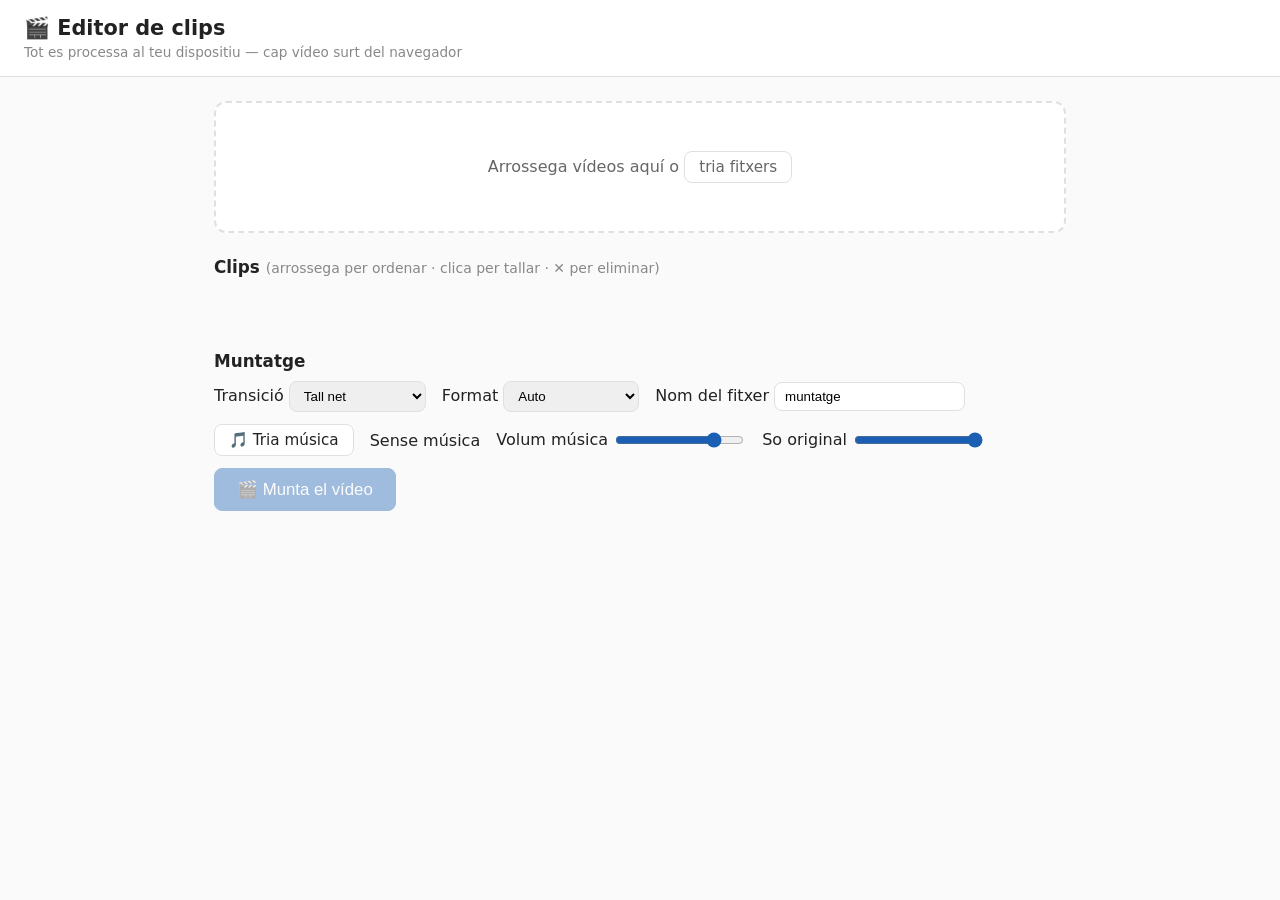
==== pwa/index.html @ 93bd377c "feat: versio PWA amb ffmpeg.wasm (processament al navegador) + smoke test E2E Co-Authored-By: Claude" ====
<!DOCTYPE html>
<html lang="ca">
<head>
<meta charset="utf-8">
<title>Editor de clips</title>
<meta name="viewport" content="width=device-width, initial-scale=1">
<meta name="theme-color" content="#1a5fb4">
<link rel="manifest" href="manifest.json">
<link rel="icon" href="icon-192.png">
<link rel="apple-touch-icon" href="icon-192.png">
<link rel="stylesheet" href="style.css">
</head>
<body>
<header><h1>🎬 Editor de clips</h1><p class="tagline">Tot es processa al teu dispositiu — cap vídeo surt del navegador</p></header>
<main>
  <section id="drop-zone">
    <p>Arrossega vídeos aquí o
      <label class="btn">tria fitxers<input id="file-input" type="file"
        accept="video/mp4,video/quicktime,.mp4,.mov,.m4v" multiple hidden></label>
    </p>
    <p id="upload-status" hidden>Llegint…</p>
  </section>

  <section>
    <h2>Clips <small>(arrossega per ordenar · clica per tallar · ✕ per eliminar)</small></h2>
    <div id="clip-list"></div>
  </section>

  <section id="editor" hidden>
    <h2 id="editor-title"></h2>
    <video id="preview" controls playsinline></video>
    <div class="trim-row">
      <label>Inici
        <input id="trim-start" type="range" min="0" step="0.1">
        <span id="start-val"></span> s
        <button id="set-start" class="btn small" title="Fes servir el punt actual del vídeo">◀ marca aquí</button>
      </label>
      <label>Fi
        <input id="trim-end" type="range" min="0" step="0.1">
        <span id="end-val"></span> s
        <button id="set-end" class="btn small" title="Fes servir el punt actual del vídeo">marca aquí ▶</button>
      </label>
    </div>
    <button id="close-editor" class="btn">Fet</button>
  </section>

  <section id="settings">
    <h2>Muntatge</h2>
    <div class="row">
      <label>Transició
        <select id="transition">
          <option value="cut">Tall net</option>
          <option value="crossfade">Fosa entre clips</option>
          <option value="fadeblack">Fosa a negre</option>
        </select>
      </label>
      <label>Format
        <select id="format">
          <option value="auto">Auto</option>
          <option value="16:9">Horitzontal 16:9</option>
          <option value="9:16">Vertical 9:16</option>
        </select>
      </label>
      <label>Nom del fitxer <input id="out-name" type="text" value="muntatge"></label>
    </div>
    <div class="row">
      <label class="btn">🎵 Tria música<input id="music-input" type="file"
        accept="audio/*,.mp3,.m4a,.wav,.aac,.ogg" hidden></label>
      <span id="music-name">Sense música</span>
      <label>Volum música <input id="music-vol" type="range" min="0" max="100" value="80"></label>
      <label>So original <input id="orig-vol" type="range" min="0" max="100" value="100"></label>
    </div>
    <button id="assemble" class="btn primary" disabled>🎬 Munta el vídeo</button>
    <p id="status" class="status"></p>
    <div id="progress" hidden><div id="progress-bar"></div><span id="progress-text"></span></div>
    <p id="error" class="error" hidden></p>
    <div id="result" hidden>
      <h2>Resultat</h2>
      <video id="result-video" controls playsinline></video>
      <p><a id="download" class="btn primary">⬇ Descarrega el vídeo</a> <span id="result-path"></span></p>
    </div>
  </section>
</main>
<script src="vendor/Sortable.min.js"></script>
<script src="vendor/ffmpeg.js"></script>
<script src="engine.js"></script>
<script src="app.js"></script>
</body>
</html>
---- pwa/style.css ----
:root { --accent: #1a5fb4; --bg: #fafafa; --card: #fff; --line: #e0e0e0; }
* { box-sizing: border-box; }
body { margin: 0; font-family: "Segoe UI", system-ui, sans-serif; background: var(--bg); color: #222; }
header { padding: 16px 24px; border-bottom: 1px solid var(--line); background: #fff; }
h1 { margin: 0; font-size: 1.3rem; }
main { max-width: 900px; margin: 0 auto; padding: 24px; display: flex; flex-direction: column; gap: 24px; }
section h2 { font-size: 1.05rem; margin: 0 0 10px; }
small { color: #888; font-weight: normal; }

#drop-zone { border: 2px dashed var(--line); border-radius: 12px; padding: 32px; text-align: center; color: #666; background: var(--card); }
#drop-zone.over { border-color: var(--accent); background: #eef4fb; }

.btn { display: inline-block; padding: 6px 14px; border: 1px solid var(--line); border-radius: 8px; background: #fff; cursor: pointer; font-size: 0.95rem; }
.btn.primary { background: var(--accent); color: #fff; border-color: var(--accent); font-size: 1.05rem; padding: 10px 22px; }
.btn.small { padding: 2px 8px; font-size: 0.8rem; }
button:disabled { opacity: 0.4; cursor: default; }

#clip-list { display: flex; flex-wrap: wrap; gap: 12px; min-height: 40px; }
.card { width: 180px; background: var(--card); border: 1px solid var(--line); border-radius: 10px; overflow: hidden; cursor: grab; position: relative; }
.card img { width: 100%; height: 100px; object-fit: cover; display: block; background: #000; }
.card-info { padding: 8px; display: flex; flex-direction: column; gap: 2px; }
.card-name { font-size: 0.85rem; overflow: hidden; text-overflow: ellipsis; white-space: nowrap; }
.card-trim { font-size: 0.8rem; color: var(--accent); }
.card .del { position: absolute; top: 6px; right: 6px; border: 0; background: rgba(0,0,0,.55); color: #fff; border-radius: 50%; width: 24px; height: 24px; cursor: pointer; }
.sortable-ghost { opacity: 0.4; }

#editor video, #result video { width: 100%; max-height: 420px; background: #000; border-radius: 10px; }
.trim-row { display: flex; flex-direction: column; gap: 8px; margin: 12px 0; }
.trim-row label { display: flex; align-items: center; gap: 8px; }
.trim-row input[type=range] { flex: 1; accent-color: var(--accent); }

.row { display: flex; flex-wrap: wrap; gap: 16px; align-items: center; margin-bottom: 12px; }
select, input[type=text] { padding: 6px 10px; border: 1px solid var(--line); border-radius: 8px; }
.row input[type=range] { accent-color: var(--accent); vertical-align: middle; }

#progress { margin-top: 12px; background: var(--line); border-radius: 8px; overflow: hidden; position: relative; height: 26px; }
#progress-bar { height: 100%; width: 0; background: var(--accent); transition: width .4s; }
#progress-text { position: absolute; inset: 0; display: flex; align-items: center; justify-content: center; font-size: .85rem; color: #222; }

.error { color: #b3261e; white-space: pre-wrap; }
#result { margin-top: 16px; }

.tagline { margin: 4px 0 0; font-size: .85rem; color: #888; }
.status { color: var(--accent); font-size: .9rem; min-height: 1.2em; margin: 8px 0 0; }
#download { text-decoration: none; }
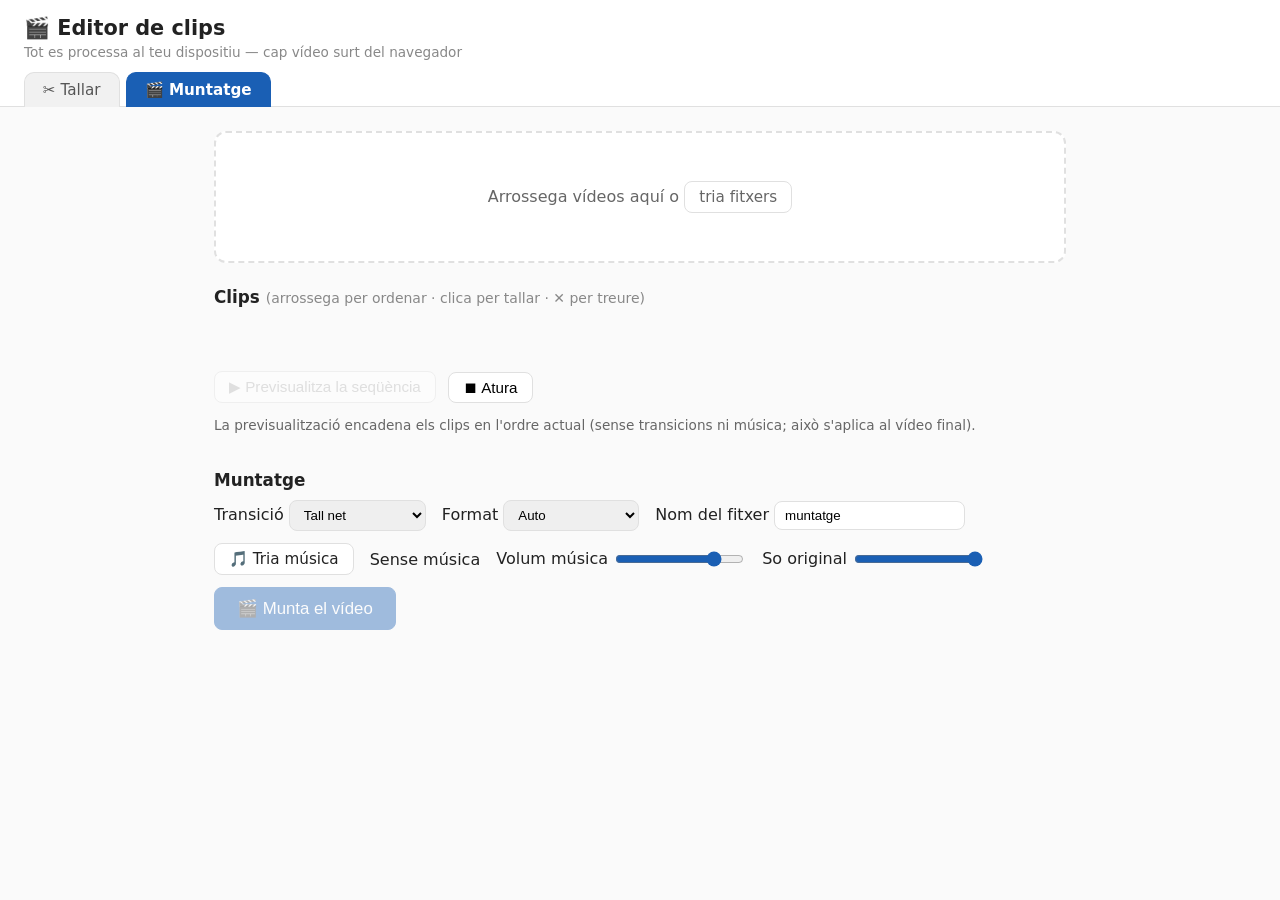
==== commit 1e930656: "feat: previsualitzacio de la sequencia al Muntatge (encadena clips en l'ordre actual) Co-Authored-By" ====
--- a/pwa/index.html
+++ b/pwa/index.html
@@ -11,7 +11,11 @@
 <link rel="stylesheet" href="style.css">
 </head>
 <body>
-<header><h1>🎬 Editor de clips</h1><p class="tagline">Tot es processa al teu dispositiu — cap vídeo surt del navegador</p></header>
+<header>
+  <h1>🎬 Editor de clips</h1>
+  <p class="tagline">Tot es processa al teu dispositiu — cap vídeo surt del navegador</p>
+  <nav class="nav"><a href="talls.html">✂ Tallar</a><a href="index.html" class="active">🎬 Muntatge</a></nav>
+</header>
 <main>
   <section id="drop-zone">
     <p>Arrossega vídeos aquí o
@@ -22,8 +26,16 @@
   </section>
 
   <section>
-    <h2>Clips <small>(arrossega per ordenar · clica per tallar · ✕ per eliminar)</small></h2>
+    <h2>Clips <small>(arrossega per ordenar · clica per tallar · ✕ per treure)</small></h2>
     <div id="clip-list"></div>
+    <div class="seq-controls">
+      <button id="seq-play" class="btn" disabled>▶ Previsualitza la seqüència</button>
+      <button id="seq-stop" class="btn" hidden>⏹ Atura</button>
+      <span id="seq-label" class="seq-label"></span>
+    </div>
+    <video id="seq-video" playsinline hidden></video>
+    <p class="hint">La previsualització encadena els clips en l'ordre actual (sense transicions ni música;
+      això s'aplica al vídeo final).</p>
   </section>
 
   <section id="editor" hidden>
--- a/pwa/style.css
+++ b/pwa/style.css
@@ -43,3 +43,33 @@
 .tagline { margin: 4px 0 0; font-size: .85rem; color: #888; }
 .status { color: var(--accent); font-size: .9rem; min-height: 1.2em; margin: 8px 0 0; }
 #download { text-decoration: none; }
+
+.nav { margin-top: 12px; margin-bottom: -17px; display: flex; gap: 6px; }
+.nav a { padding: 8px 18px; border: 1px solid var(--line); border-bottom: none; border-radius: 10px 10px 0 0; background: #f1f1f1; color: #555; text-decoration: none; font-size: .95rem; }
+.nav a.active { background: var(--accent); color: #fff; border-color: var(--accent); font-weight: 600; }
+.hint { font-size: .85rem; color: #666; }
+#saved-list { margin: 6px 0; padding-left: 20px; }
+#saved-list li { margin: 4px 0; }
+#saved-list a { color: var(--accent); }
+
+.cut-steps { display: flex; gap: 10px; flex-wrap: wrap; margin: 12px 0 6px; }
+.btn.step { flex: 1; min-width: 150px; font-size: 1.05rem; padding: 12px 16px; }
+.cut-info { color: var(--accent); font-size: .95rem; min-height: 1.3em; }
+details.fine { margin: 8px 0; }
+details.fine summary { cursor: pointer; color: #666; font-size: .9rem; }
+.del-saved { border: 0; background: #eee; color: #666; border-radius: 50%; width: 22px; height: 22px; cursor: pointer; margin-left: 8px; }
+.del-saved:hover { background: #b3261e; color: #fff; }
+
+.cut-name-row { display: flex; align-items: center; gap: 10px; margin: 6px 0; font-size: .95rem; }
+.cut-name-row input { flex: 1; max-width: 320px; }
+
+.ren-saved { border: 0; background: #eee; color: #666; border-radius: 50%; width: 22px; height: 22px; cursor: pointer; margin-left: 8px; }
+.ren-saved:hover { background: var(--accent); color: #fff; }
+
+.ord { position: absolute; top: 6px; left: 6px; background: var(--accent); color: #fff; width: 26px; height: 26px; border-radius: 50%; display: flex; align-items: center; justify-content: center; font-weight: 700; font-size: .9rem; z-index: 1; pointer-events: none; }
+.card img { -webkit-user-drag: none; user-select: none; }
+.card { touch-action: manipulation; }
+
+.seq-controls { display: flex; align-items: center; gap: 12px; margin-top: 14px; }
+.seq-label { color: var(--accent); font-size: .95rem; }
+#seq-video { width: 100%; max-height: 420px; background: #000; border-radius: 10px; margin-top: 10px; }
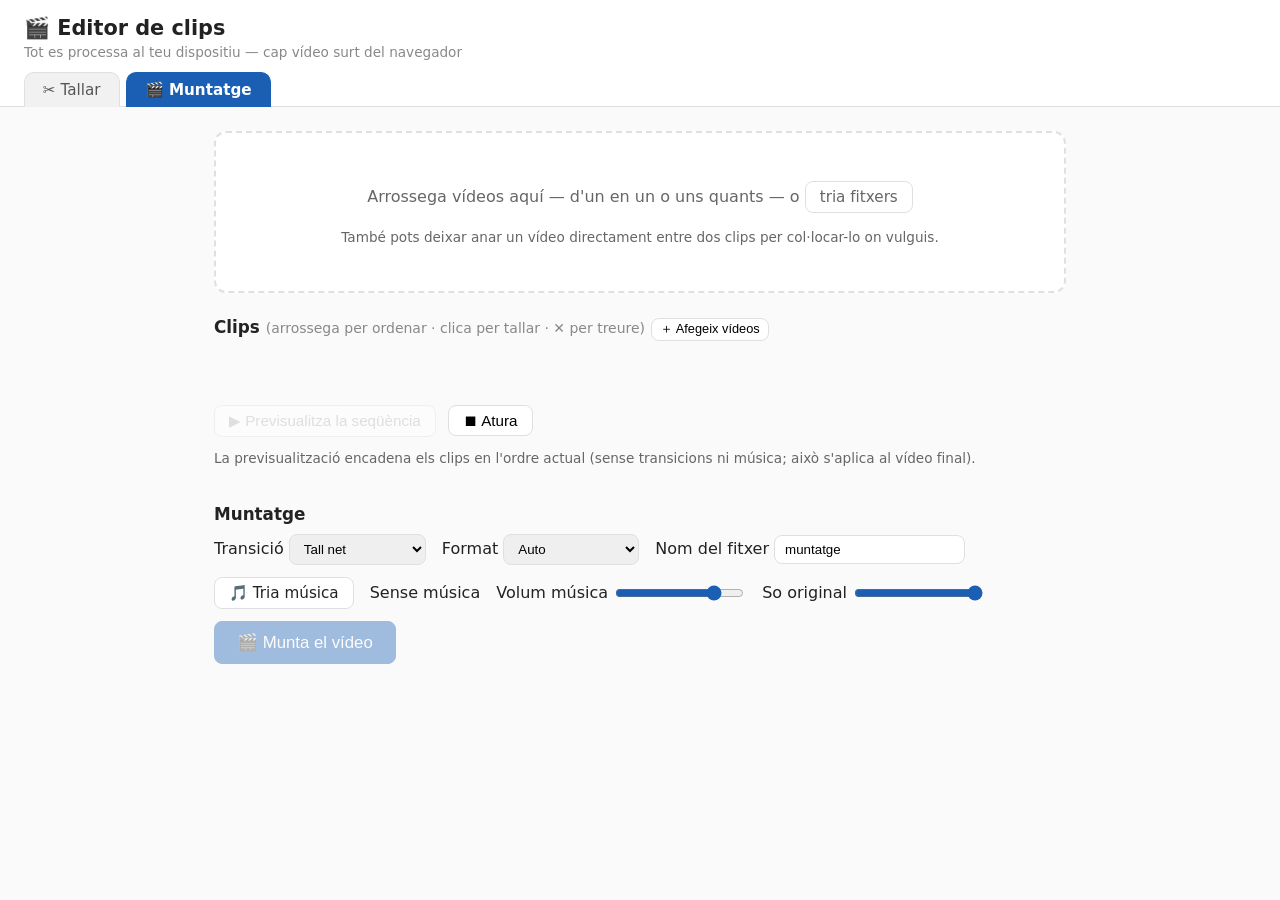
==== commit f7dddd17: "feat: pujada incremental d'un en un + insercio de videos a la posicio on es deixen anar Co-Authored-" ====
--- a/pwa/index.html
+++ b/pwa/index.html
@@ -18,15 +18,17 @@
 </header>
 <main>
   <section id="drop-zone">
-    <p>Arrossega vídeos aquí o
+    <p>Arrossega vídeos aquí — d'un en un o uns quants — o
       <label class="btn">tria fitxers<input id="file-input" type="file"
         accept="video/mp4,video/quicktime,.mp4,.mov,.m4v" multiple hidden></label>
     </p>
+    <p class="hint">També pots deixar anar un vídeo directament entre dos clips per col·locar-lo on vulguis.</p>
     <p id="upload-status" hidden>Llegint…</p>
   </section>
 
   <section>
-    <h2>Clips <small>(arrossega per ordenar · clica per tallar · ✕ per treure)</small></h2>
+    <h2>Clips <small>(arrossega per ordenar · clica per tallar · ✕ per treure)</small>
+      <button id="add-more" class="btn small">＋ Afegeix vídeos</button></h2>
     <div id="clip-list"></div>
     <div class="seq-controls">
       <button id="seq-play" class="btn" disabled>▶ Previsualitza la seqüència</button>
